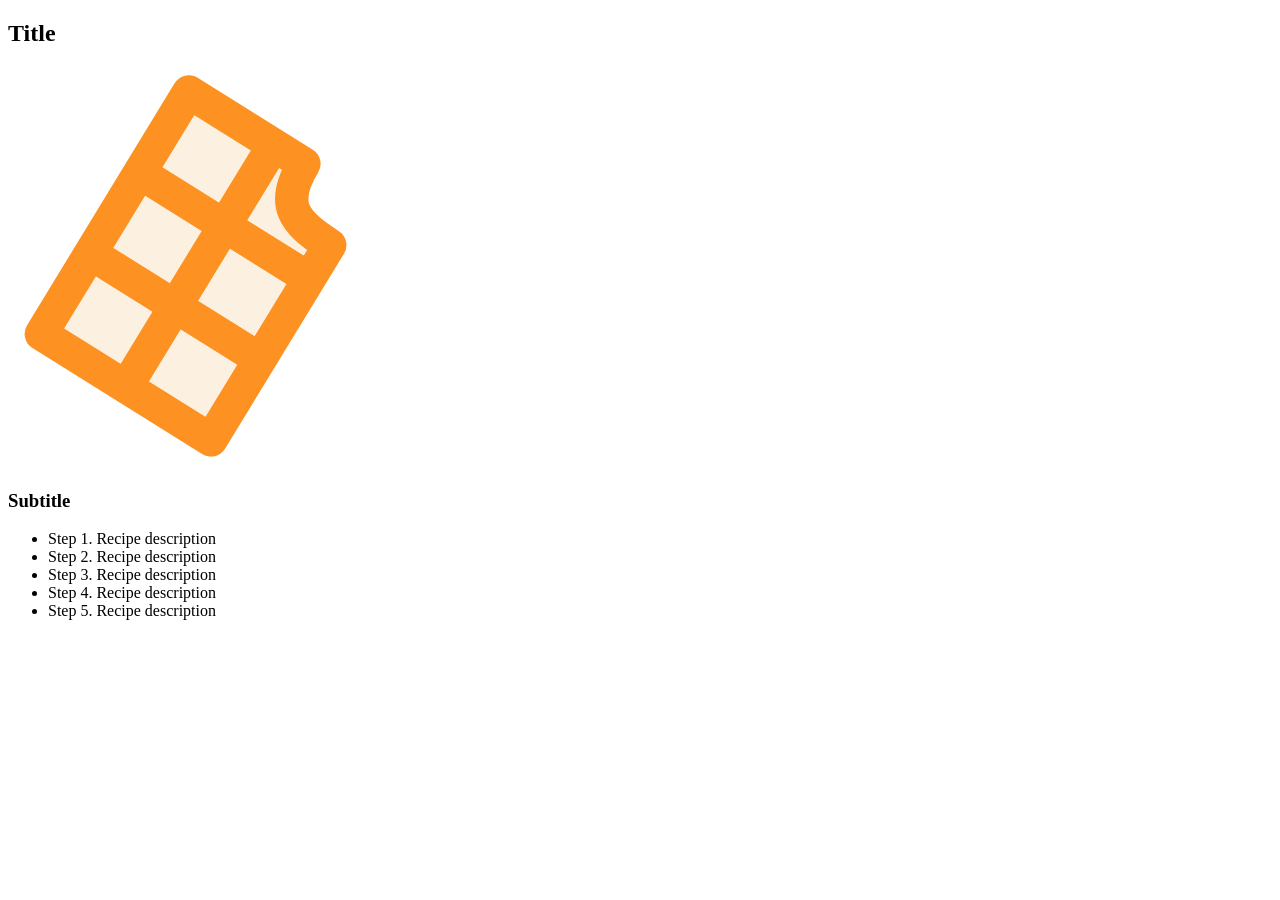
==== html/module-01/lesson-02/index.html @ 5fabef16 "add lesson 02 content and favicon for module 01 and module 02" ====
<!doctype html>
<html lang="en">
  <head>
    <meta charset="UTF-8" />
    <meta name="viewport" content="width=device-width, initial-scale=1.0" />
    <meta name="keywords" content="dark chocolate milk ..." />
    <meta
      name="description"
      content="Treat yourself or a loved one to our finest ingredients for a moment of pure delight!"
    />
    <title>Simply Chocolate</title>
    <link
      rel="shortcut icon"
      href="./images/favicon.svg"
      type="image/svg+xml"
    />
  </head>
  <body>
    <section>
      <h2>Title</h2>

      <img src="./images/favicon.svg" alt="" width="400" />

      <h3>Subtitle</h3>

      <ul>
        <li>Step 1. Recipe description</li>
        <li>Step 2. Recipe description</li>
        <li>Step 3. Recipe description</li>
        <li>Step 4. Recipe description</li>
        <li>Step 5. Recipe description</li>
      </ul>
    </section>
  </body>
</html>
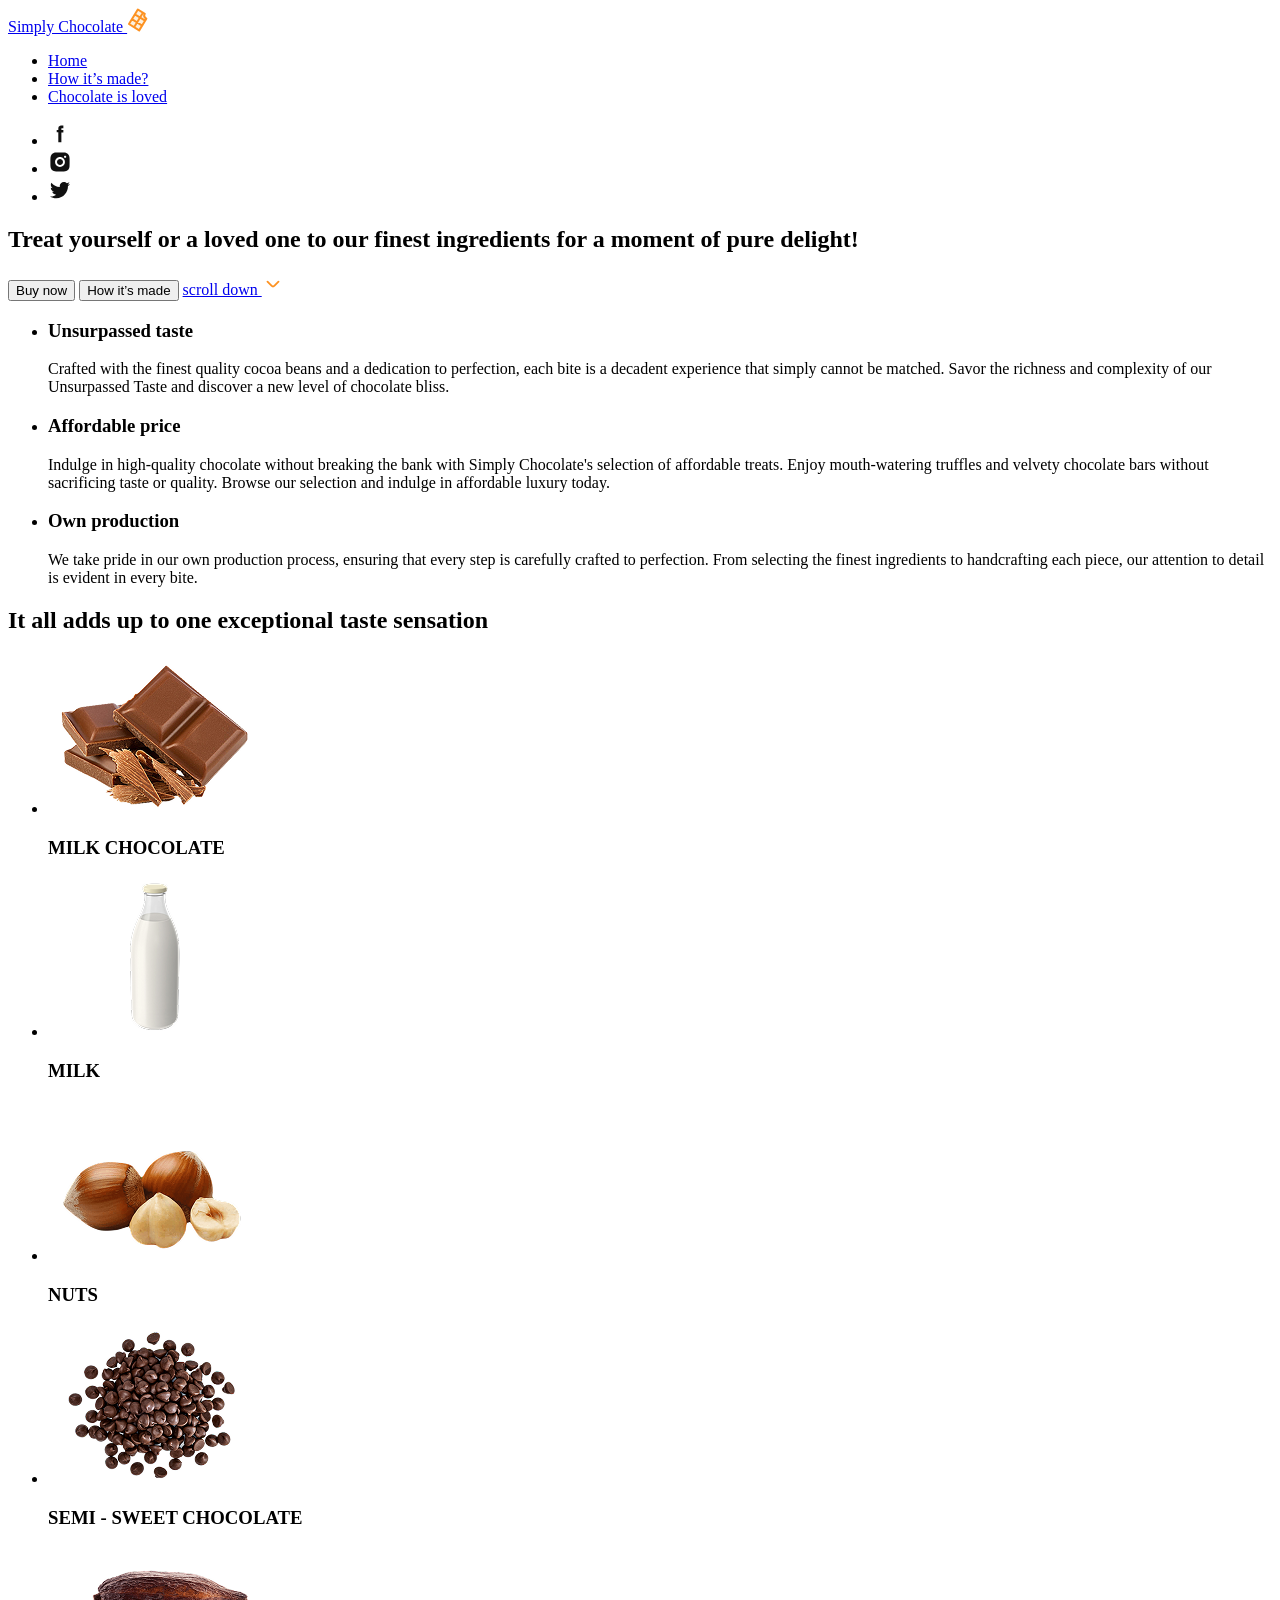
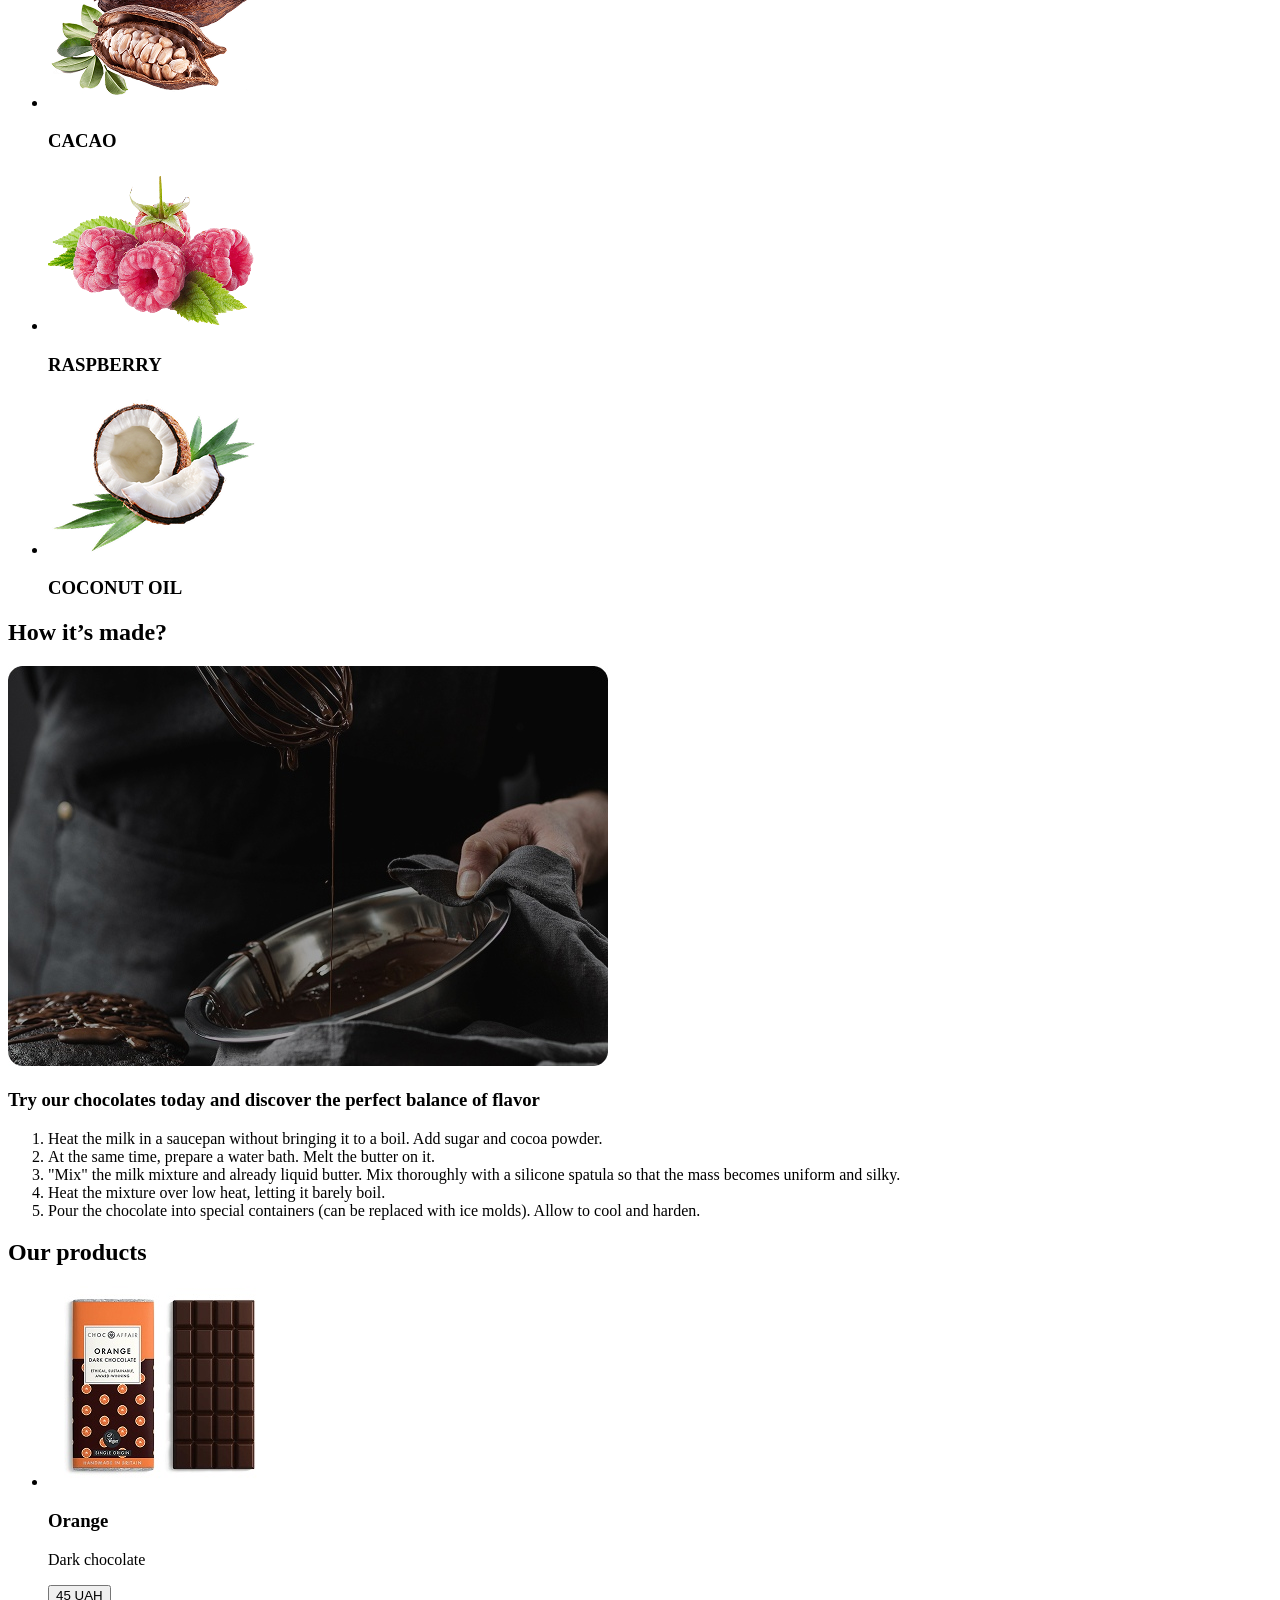
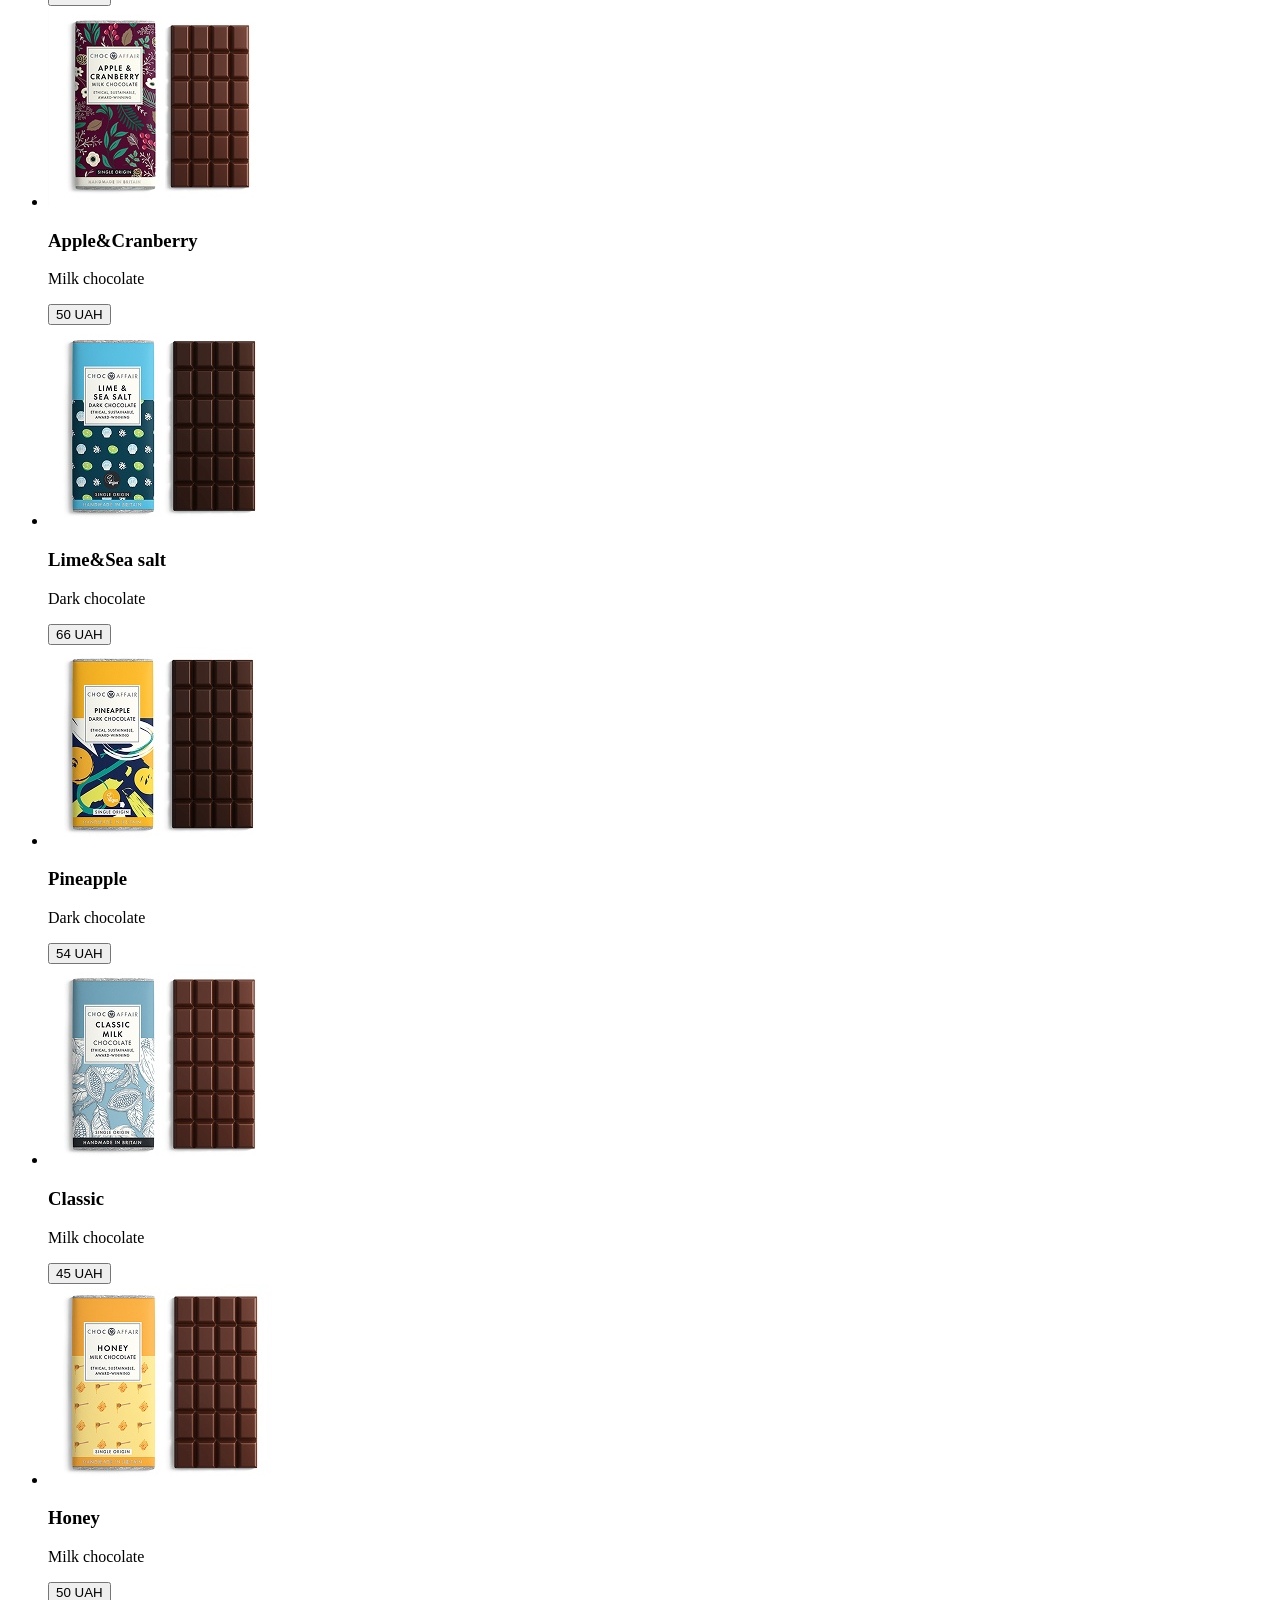
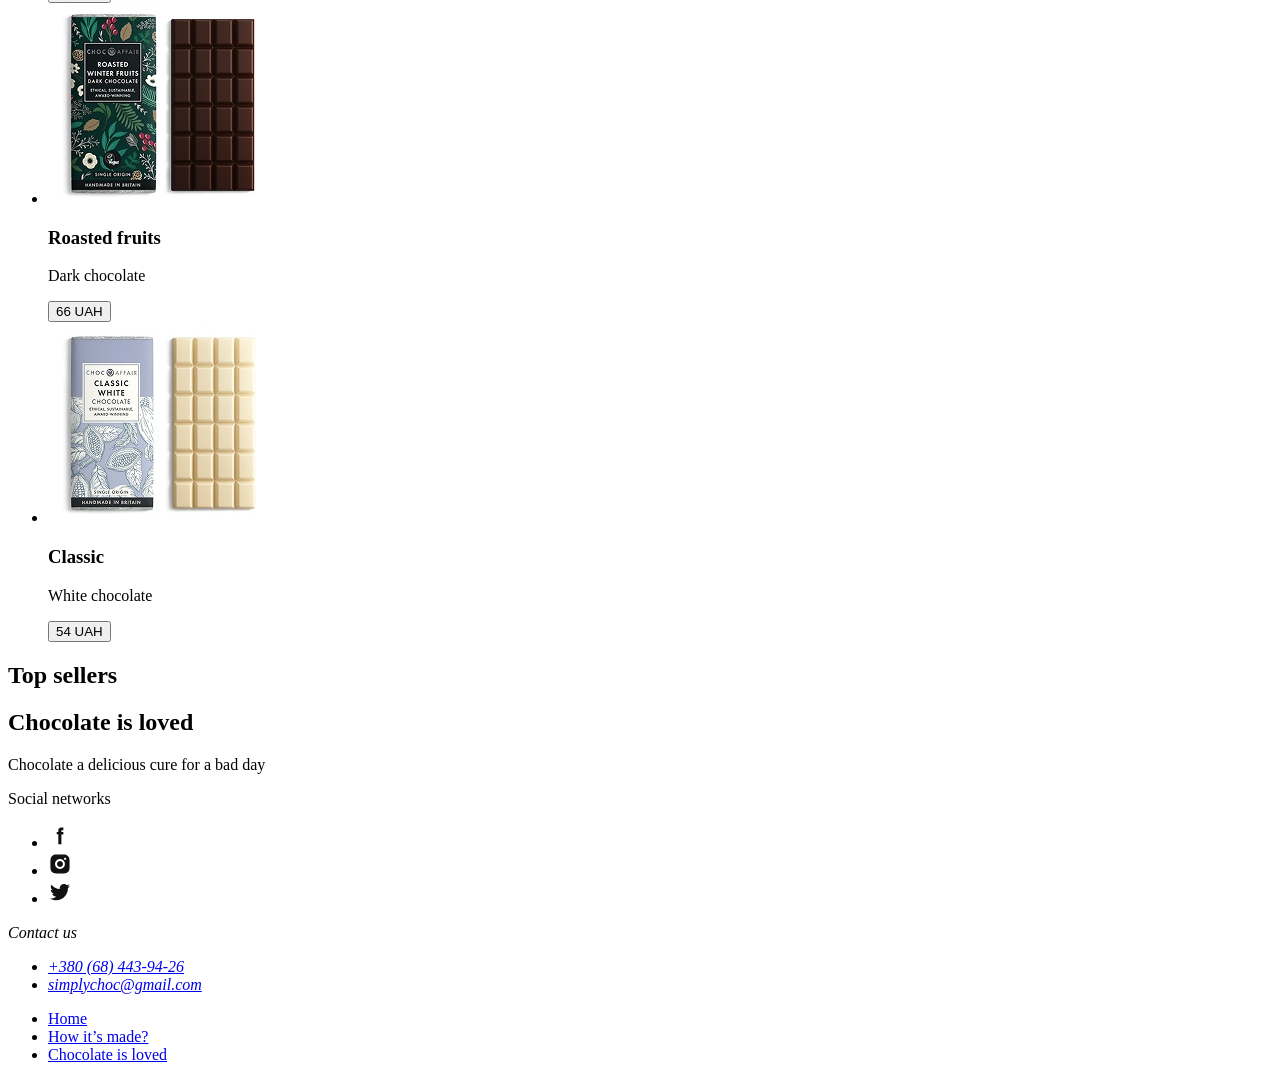
==== commit e5ad27f3: "finish module 01 lesson 02" ====
--- a/html/module-01/lesson-02/index.html
+++ b/html/module-01/lesson-02/index.html
@@ -16,20 +16,424 @@
     />
   </head>
   <body>
-    <section>
-      <h2>Title</h2>
-
-      <img src="./images/favicon.svg" alt="" width="400" />
-
-      <h3>Subtitle</h3>
+    <!-- Header section -->
+    <header>
+      <nav>
+        <a href="./index.html">
+          Simply Chocolate
+          <img
+            src="./images/icons/chocolate.svg"
+            alt="Company logo"
+            width="24"
+            height="24"
+          />
+
+          <ul>
+            <li>
+              <a href="#home">Home</a>
+            </li>
+            <li>
+              <a href="#made">How it’s made?</a>
+            </li>
+            <li>
+              <a href="#reviews">Chocolate is loved</a>
+            </li>
+          </ul>
+        </a>
+      </nav>
 
       <ul>
-        <li>Step 1. Recipe description</li>
-        <li>Step 2. Recipe description</li>
-        <li>Step 3. Recipe description</li>
-        <li>Step 4. Recipe description</li>
-        <li>Step 5. Recipe description</li>
+        <li>
+          <a
+            href="https://facebook.com"
+            target="_blank"
+            rel="noopener noreferrer"
+            aria-label="Link to Facebook"
+          >
+            <img
+              src="./images/icons/icon-facebook.svg"
+              alt="Icon Facebook"
+              width="24"
+              height="24"
+            />
+          </a>
+        </li>
+        <li>
+          <a
+            href="https://instagram.com"
+            target="_blank"
+            rel="noopener noreferrer"
+            aria-label="Link to Instagram"
+          >
+            <img
+              src="./images/icons/icon-instagram.svg"
+              alt="Icon Instagram"
+              width="24"
+              height="24"
+            />
+          </a>
+        </li>
+        <li>
+          <a
+            href="https://twitter.com"
+            target="_blank"
+            rel="noopener noreferrer"
+            aria-label="Link to Twitter"
+          >
+            <img
+              src="./images/icons/icon-twitter.svg"
+              alt="Icon Twitter"
+              width="24"
+              height="24"
+            />
+          </a>
+        </li>
       </ul>
-    </section>
+    </header>
+    <!-- Main section -->
+    <main>
+      <!-- Hero section -->
+      <section id="home">
+        <h1>
+          Treat yourself or a loved one to our finest ingredients for a moment
+          of pure delight!
+        </h1>
+
+        <button type="button">Buy now</button>
+        <button type="button">How it’s made</button>
+
+        <a href="#benefits">
+          scroll down
+          <img
+            src="./images/icons/arrow-down.svg"
+            alt="Arrow down"
+            width="22"
+            height="22"
+          />
+        </a>
+      </section>
+
+      <!-- Benefits section -->
+      <section id="benefits">
+        <h2 hidden>Simply chocolate benefits</h2>
+
+        <ul>
+          <li>
+            <h3>Unsurpassed taste</h3>
+            <p>
+              Crafted with the finest quality cocoa beans and a dedication to
+              perfection, each bite is a decadent experience that simply cannot
+              be matched. Savor the richness and complexity of our Unsurpassed
+              Taste and discover a new level of chocolate bliss.
+            </p>
+          </li>
+          <li>
+            <h3>Affordable price</h3>
+            <p>
+              Indulge in high-quality chocolate without breaking the bank with
+              Simply Chocolate's selection of affordable treats. Enjoy
+              mouth-watering truffles and velvety chocolate bars without
+              sacrificing taste or quality. Browse our selection and indulge in
+              affordable luxury today.
+            </p>
+          </li>
+          <li>
+            <h3>Own production</h3>
+            <p>
+              We take pride in our own production process, ensuring that every
+              step is carefully crafted to perfection. From selecting the finest
+              ingredients to handcrafting each piece, our attention to detail is
+              evident in every bite.
+            </p>
+          </li>
+        </ul>
+      </section>
+
+      <!-- Ingredients section -->
+      <section>
+        <h2>It all adds up to one exceptional <span>taste</span> sensation</h2>
+
+        <ul>
+          <li>
+            <img
+              src="./images/ingredients/img-1.png"
+              alt="MILK CHOCOLATE"
+              width="214"
+              height="160"
+            />
+            <h3>MILK CHOCOLATE</h3>
+          </li>
+          <li>
+            <img
+              src="./images/ingredients/img-2.png"
+              alt="MILK"
+              width="214"
+              height="160"
+            />
+            <h3>MILK</h3>
+          </li>
+          <li>
+            <img
+              src="./images/ingredients/img-3.png"
+              alt="NUTS"
+              width="214"
+              height="160"
+            />
+            <h3>NUTS</h3>
+          </li>
+          <li>
+            <img
+              src="./images/ingredients/img-4.png"
+              alt="SEMI - SWEET CHOCOLATE"
+              width="214"
+              height="160"
+            />
+            <h3>SEMI - SWEET CHOCOLATE</h3>
+          </li>
+          <li>
+            <img
+              src="./images/ingredients/img-5.png"
+              alt="CACAO"
+              width="214"
+              height="160"
+            />
+            <h3>CACAO</h3>
+          </li>
+          <li>
+            <img
+              src="./images/ingredients/img-6.png"
+              alt="RASPBERRY"
+              width="214"
+              height="160"
+            />
+            <h3>RASPBERRY</h3>
+          </li>
+          <li>
+            <img
+              src="./images/ingredients/img-7.png"
+              alt="COCONUT OIL"
+              width="214"
+              height="160"
+            />
+            <h3>COCONUT OIL</h3>
+          </li>
+        </ul>
+      </section>
+
+      <!-- Made section -->
+      <section id="made">
+        <h2>How it’s <span>made</span>?</h2>
+        <img
+          src="./images/made/image.jpg"
+          alt="Chocolate cooking"
+          width="600"
+          height="400"
+        />
+
+        <h3>
+          Try our chocolates today and discover the perfect balance of flavor
+        </h3>
+
+        <ol>
+          <li>
+            Heat the milk in a saucepan without bringing it to a boil. Add sugar
+            and cocoa powder.
+          </li>
+          <li>
+            At the same time, prepare a water bath. Melt the butter on it.
+          </li>
+          <li>
+            "Mix" the milk mixture and already liquid butter. Mix thoroughly
+            with a silicone spatula so that the mass becomes uniform and silky.
+          </li>
+          <li>Heat the mixture over low heat, letting it barely boil.</li>
+          <li>
+            Pour the chocolate into special containers (can be replaced with ice
+            molds). Allow to cool and harden.
+          </li>
+        </ol>
+      </section>
+
+      <!-- Products section -->
+      <section>
+        <h2>Our <span>products</span></h2>
+        <ul>
+          <li>
+            <img
+              src="./images/products/img-1.jpg"
+              alt=""
+              width="230"
+              height="201"
+            />
+            <h3>Orange</h3>
+            <p>Dark chocolate</p>
+            <button type="button">45 UAH</button>
+          </li>
+          <li>
+            <img
+              src="./images/products/img-2.jpg"
+              alt=""
+              width="230"
+              height="201"
+            />
+            <h3>Apple&Cranberry</h3>
+            <p>Milk chocolate</p>
+            <button type="button">50 UAH</button>
+          </li>
+          <li>
+            <img
+              src="./images/products/img-3.jpg"
+              alt=""
+              width="230"
+              height="201"
+            />
+            <h3>Lime&Sea salt</h3>
+            <p>Dark chocolate</p>
+            <button type="button">66 UAH</button>
+          </li>
+          <li>
+            <img
+              src="./images/products/img-4.jpg"
+              alt=""
+              width="230"
+              height="201"
+            />
+            <h3>Pineapple</h3>
+            <p>Dark chocolate</p>
+            <button type="button">54 UAH</button>
+          </li>
+          <li>
+            <img
+              src="./images/products/img-5.jpg"
+              alt=""
+              width="230"
+              height="201"
+            />
+            <h3>Classic</h3>
+            <p>Milk chocolate</p>
+            <button type="button">45 UAH</button>
+          </li>
+          <li>
+            <img
+              src="./images/products/img-6.jpg"
+              alt=""
+              width="230"
+              height="201"
+            />
+            <h3>Honey</h3>
+            <p>Milk chocolate</p>
+            <button type="button">50 UAH</button>
+          </li>
+          <li>
+            <img
+              src="./images/products/img-7.jpg"
+              alt=""
+              width="230"
+              height="201"
+            />
+            <h3>Roasted fruits</h3>
+            <p>Dark chocolate</p>
+            <button type="button">66 UAH</button>
+          </li>
+          <li>
+            <img
+              src="./images/products/img-8.jpg"
+              alt=""
+              width="230"
+              height="201"
+            />
+            <h3>Classic</h3>
+            <p>White chocolate</p>
+            <button type="button">54 UAH</button>
+          </li>
+        </ul>
+      </section>
+
+      <!-- Bestsellers section -->
+      <section>
+        <h2>Top sellers</h2>
+      </section>
+
+      <!-- Reviews section -->
+      <section id="reviews">
+        <h2>Chocolate is loved</h2>
+      </section>
+    </main>
+    <!-- Footer section -->
+    <footer>
+      <p><span>Chocolate</span> a delicious cure for a bad day</p>
+
+      <p>Social networks</p>
+      <ul>
+        <li>
+          <a
+            href="https://facebook.com"
+            target="_blank"
+            rel="noopener noreferrer"
+            aria-label="Link to Facebook"
+          >
+            <img
+              src="./images/icons/icon-facebook.svg"
+              alt="Icon Facebook"
+              width="24"
+              height="24"
+            />
+          </a>
+        </li>
+        <li>
+          <a
+            href="https://instagram.com"
+            target="_blank"
+            rel="noopener noreferrer"
+            aria-label="Link to Instagram"
+          >
+            <img
+              src="./images/icons/icon-instagram.svg"
+              alt="Icon Instagram"
+              width="24"
+              height="24"
+            />
+          </a>
+        </li>
+        <li>
+          <a
+            href="https://twitter.com"
+            target="_blank"
+            rel="noopener noreferrer"
+            aria-label="Link to Twitter"
+          >
+            <img
+              src="./images/icons/icon-twitter.svg"
+              alt="Icon Twitter"
+              width="24"
+              height="24"
+            />
+          </a>
+        </li>
+      </ul>
+      <address>
+        <p>Contact us</p>
+        <ul>
+          <li>
+            <a href="tel:+380684439426">+380 (68) 443-94-26</a>
+          </li>
+          <li>
+            <a href="mailto:simplychoc@gmail.com">simplychoc@gmail.com</a>
+          </li>
+        </ul>
+      </address>
+
+      <ul>
+        <li>
+          <a href="#home">Home</a>
+        </li>
+        <li>
+          <a href="#made">How it’s made?</a>
+        </li>
+        <li>
+          <a href="#reviews">Chocolate is loved</a>
+        </li>
+      </ul>
+    </footer>
   </body>
 </html>
